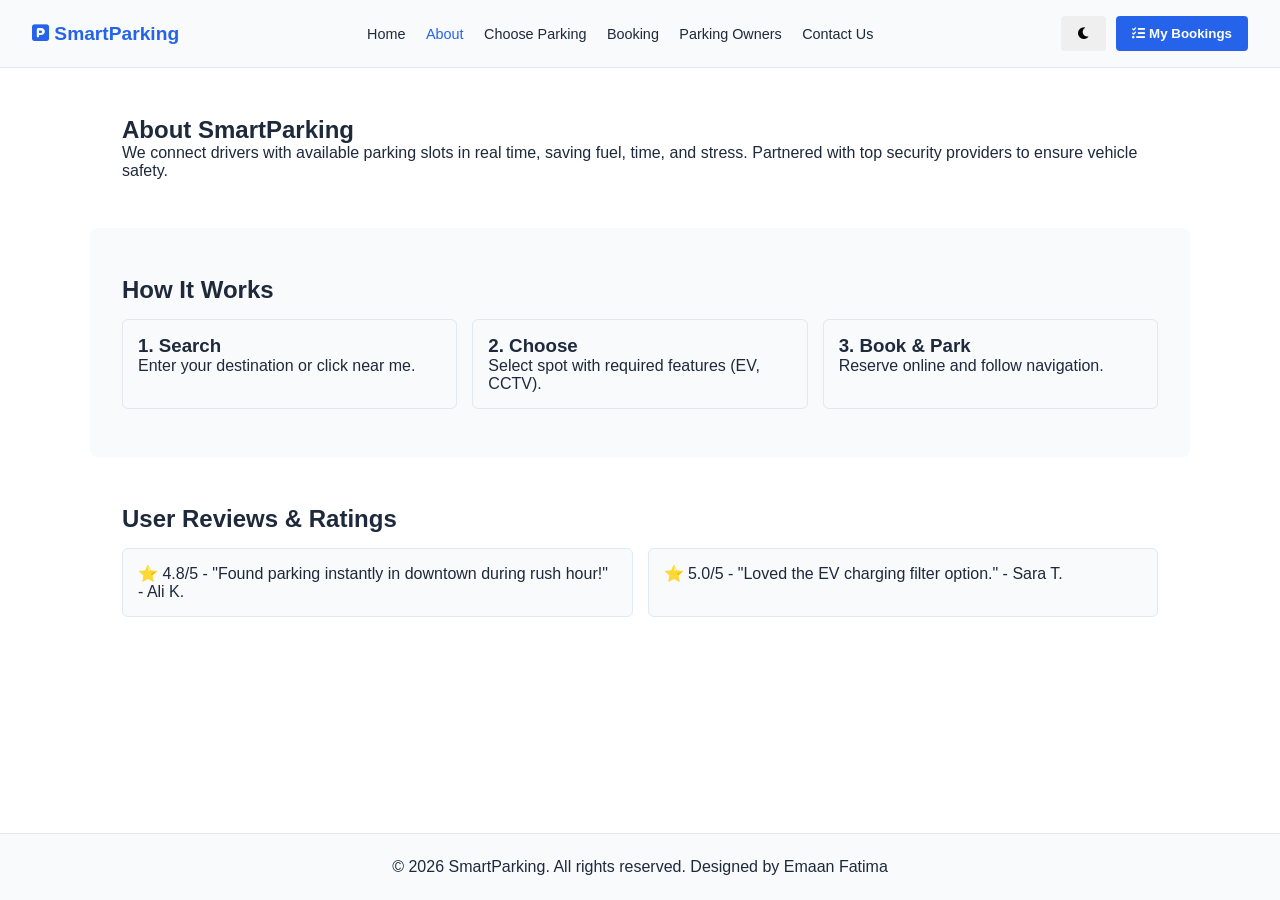
==== about.html @ fd219ec8 "Initial commit" ====
<!DOCTYPE html>
<html lang="en">
<head>
  <meta charset="UTF-8"><title>About - SmartParking</title>
  <link rel="stylesheet" href="style.css">
  <link rel="stylesheet" href="https://cdnjs.cloudflare.com/ajax/libs/font-awesome/6.0.0/css/all.min.css">
</head>
<body>
  <header>
    <div class="logo"><i class="fa-solid fa-square-parking"></i> SmartParking</div>
    <nav>
      <a href="index.html">Home</a>
      <a href="about.html" class="active">About</a>
      <a href="choose-parking.html">Choose Parking</a>
      <a href="booking.html">Booking</a>
      <a href="parking.html">Parking Owners</a>
      <a href="contact%20us.html">Contact Us</a>
    </nav>
    <div class="nav-actions">
      <button id="theme-toggle" class="btn-theme"><i class="fa-solid fa-moon"></i></button>
      <button class="btn-primary" onclick="openMyBookings()"><i class="fa-solid fa-list-check"></i> My Bookings</button>
    </div>
  </header>

  <main>
    <section class="section">
      <h2>About SmartParking</h2>
      <p>We connect drivers with available parking slots in real time, saving fuel, time, and stress. Partnered with top security providers to ensure vehicle safety.</p>
    </section>

    <section class="section highlight-bg">
      <h2>How It Works</h2>
      <div class="steps-grid">
        <div class="step"><h3>1. Search</h3><p>Enter your destination or click near me.</p></div>
        <div class="step"><h3>2. Choose</h3><p>Select spot with required features (EV, CCTV).</p></div>
        <div class="step"><h3>3. Book & Park</h3><p>Reserve online and follow navigation.</p></div>
      </div>
    </section>

    <section class="section">
      <h2>User Reviews & Ratings</h2>
      <div class="reviews-grid">
        <div class="review-card">⭐ 4.8/5 - "Found parking instantly in downtown during rush hour!" - Ali K.</div>
        <div class="review-card">⭐ 5.0/5 - "Loved the EV charging filter option." - Sara T.</div>
      </div>
    </section>
  </main>

  <footer><p><center><bold>&copy; 2026 SmartParking. All rights reserved. Designed by Emaan Fatima</bold></center></p></footer>

  <div id="booking-modal" class="modal">
    <div class="modal-content">
      <span class="close-btn" onclick="closeModal()">&times;</span>
      <h3>📱 Booking Details</h3>
      <div id="modal-details"></div>
    </div>
  </div>
  <script src="script.js"></script>
</body>
</html>
---- style.css ----
:root {
  --bg-color: #ffffff;
  --text-color: #1e293b;
  --card-bg: #f8fafc;
  --primary-color: #2563eb;
  --border-color: #e2e8f0;
}

.dark-theme {
  --bg-color: #0f172a;
  --text-color: #f8fafc;
  --card-bg: #1e293b;
  --border-color: #334155;
}

* { box-sizing: border-box; margin: 0; padding: 0; font-family: 'Segoe UI', sans-serif; }
body { background: var(--bg-color); color: var(--text-color); transition: 0.3s; min-height: 100vh; display: flex; flex-direction: column; }

header { display: flex; justify-content: space-between; align-items: center; padding: 1rem 2rem; background: var(--card-bg); border-bottom: 1px solid var(--border-color); position: sticky; top: 0; }
.logo { font-size: 1.2rem; font-weight: bold; color: var(--primary-color); }
nav a { margin: 0 8px; text-decoration: none; color: var(--text-color); font-weight: 500; font-size: 0.9rem; }
nav a:hover, nav a.active { color: var(--primary-color); }
.nav-actions { display: flex; gap: 10px; }

main { flex: 1; }
.section { padding: 3rem 2rem; max-width: 1100px; margin: 0 auto; }
.highlight-bg { background: var(--card-bg); border-radius: 8px; }

.hero { text-align: center; padding: 4rem 1rem; background: var(--card-bg); }
.search-box { margin-top: 1.5rem; display: flex; justify-content: center; gap: 10px; flex-wrap: wrap; }
.search-box input { padding: 10px; width: 300px; border: 1px solid var(--border-color); border-radius: 4px; }

button, .btn { padding: 10px 16px; border: none; border-radius: 4px; cursor: pointer; font-weight: bold; text-decoration: none; display: inline-block; }
.btn-primary { background: var(--primary-color); color: white; }
.btn-secondary { background: #64748b; color: white; }
.btn-search { background: #10b981; color: white; }
.btn-near-me { background: #8b5cf6; color: white; }

.map-container { border: 2px dashed var(--border-color); padding: 20px; margin-top: 15px; border-radius: 8px; }
.parking-grid { display: grid; grid-template-columns: repeat(auto-fit, minmax(80px, 1fr)); gap: 15px; margin-top: 10px; }
.spot { padding: 20px; border-radius: 6px; text-align: center; color: white; font-weight: bold; cursor: pointer; }
.spot.available { background: #22c55e; }
.spot.occupied { background: #ef4444; cursor: not-allowed; opacity: 0.7; }
.legend { display: inline-block; width: 12px; height: 12px; border-radius: 50%; }
.legend.available { background: #22c55e; }
.legend.occupied { background: #ef4444; }

.filters { display: flex; gap: 15px; margin-bottom: 20px; flex-wrap: wrap; }
.parking-list { display: grid; grid-template-columns: repeat(auto-fit, minmax(250px, 1fr)); gap: 20px; }
.card { background: var(--card-bg); border: 1px solid var(--border-color); border-radius: 8px; padding: 15px; }

.form-container { display: grid; gap: 15px; max-width: 400px; margin-top: 15px; }
.form-group { display: flex; flex-direction: column; }
.form-group input, .form-group select, .form-group textarea { padding: 8px; margin-top: 5px; border: 1px solid var(--border-color); border-radius: 4px; }

.steps-grid, .reviews-grid { display: grid; grid-template-columns: repeat(auto-fit, minmax(200px, 1fr)); gap: 15px; margin-top: 15px; }
.step, .review-card { background: var(--card-bg); padding: 15px; border-radius: 6px; border: 1px solid var(--border-color); }

footer { text-align: center; padding: 1.5rem; background: var(--card-bg); border-top: 1px solid var(--border-color); margin-top: 2rem; }
.modal { display: none; position: fixed; top: 0; left: 0; width: 100%; height: 100%; background: rgba(0,0,0,0.5); justify-content: center; align-items: center; z-index: 1000; }
.modal-content { background: var(--bg-color); padding: 20px; border-radius: 8px; width: 300px; position: relative; }
.close-btn { position: absolute; right: 10px; top: 5px; cursor: pointer; font-size: 20px; }
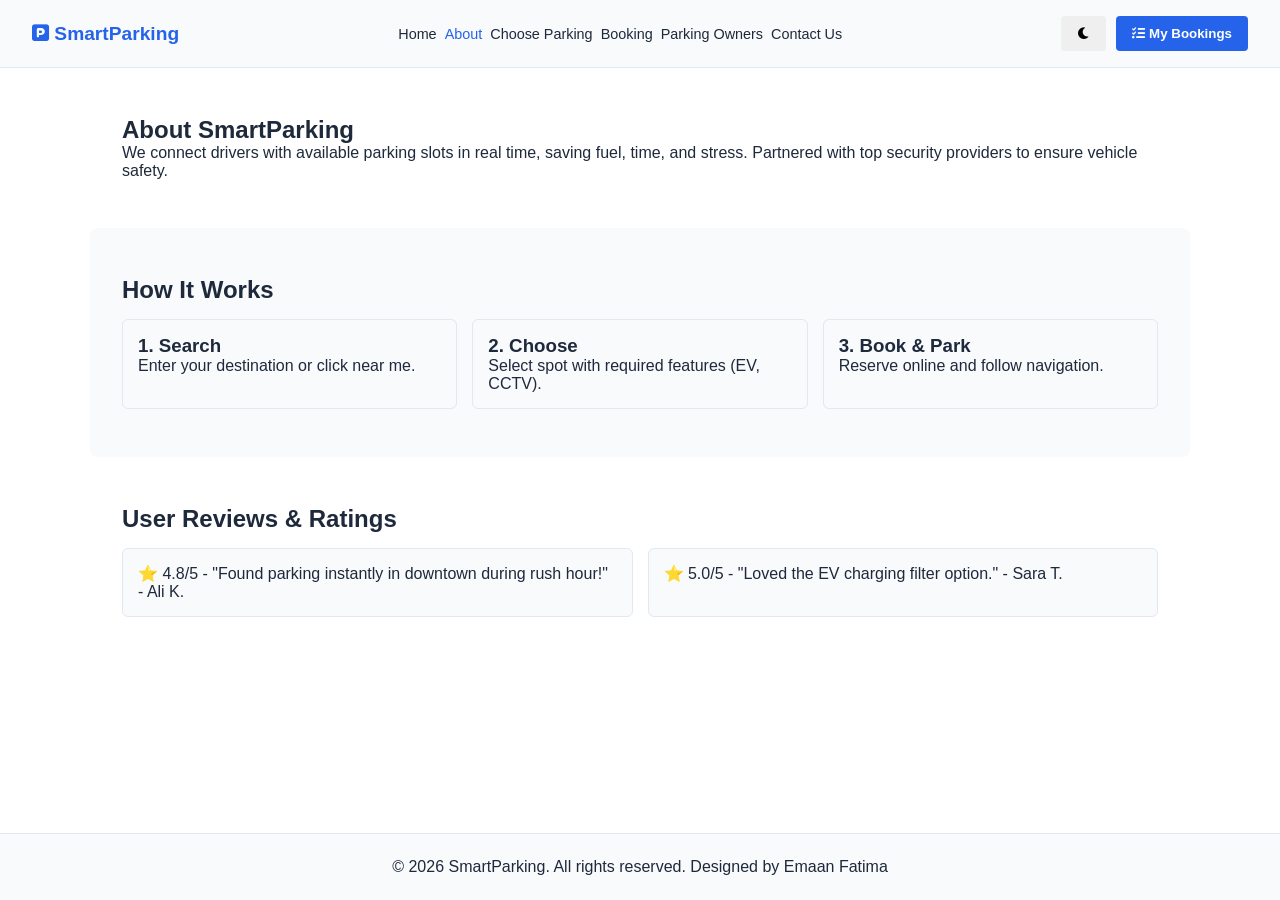
==== commit 04250eab: "initial commit" ====
--- a/about.html
+++ b/about.html
@@ -1,7 +1,8 @@
 <!DOCTYPE html>
 <html lang="en">
 <head>
-  <meta charset="UTF-8"><title>About - SmartParking</title>
+  <meta charset="UTF-8"><meta name="viewport" content="width=device-width, initial-scale=1.0"><title>About - SmartParking</title>
+  <link rel="icon" type="image/svg+xml" href="favicon.svg">
   <link rel="stylesheet" href="style.css">
   <link rel="stylesheet" href="https://cdnjs.cloudflare.com/ajax/libs/font-awesome/6.0.0/css/all.min.css">
 </head>
--- a/style.css
+++ b/style.css
@@ -14,11 +14,13 @@
 }
 
 * { box-sizing: border-box; margin: 0; padding: 0; font-family: 'Segoe UI', sans-serif; }
+html { overflow-x: hidden; }
 body { background: var(--bg-color); color: var(--text-color); transition: 0.3s; min-height: 100vh; display: flex; flex-direction: column; }
 
-header { display: flex; justify-content: space-between; align-items: center; padding: 1rem 2rem; background: var(--card-bg); border-bottom: 1px solid var(--border-color); position: sticky; top: 0; }
+header { display: flex; justify-content: space-between; align-items: center; gap: 1rem; padding: 1rem 2rem; background: var(--card-bg); border-bottom: 1px solid var(--border-color); position: sticky; top: 0; z-index: 10; }
 .logo { font-size: 1.2rem; font-weight: bold; color: var(--primary-color); }
-nav a { margin: 0 8px; text-decoration: none; color: var(--text-color); font-weight: 500; font-size: 0.9rem; }
+nav { display: flex; justify-content: center; flex-wrap: wrap; gap: 0.25rem 0.5rem; }
+nav a { margin: 0; text-decoration: none; color: var(--text-color); font-weight: 500; font-size: 0.9rem; }
 nav a:hover, nav a.active { color: var(--primary-color); }
 .nav-actions { display: flex; gap: 10px; }
 
@@ -59,4 +61,34 @@
 footer { text-align: center; padding: 1.5rem; background: var(--card-bg); border-top: 1px solid var(--border-color); margin-top: 2rem; }
 .modal { display: none; position: fixed; top: 0; left: 0; width: 100%; height: 100%; background: rgba(0,0,0,0.5); justify-content: center; align-items: center; z-index: 1000; }
 .modal-content { background: var(--bg-color); padding: 20px; border-radius: 8px; width: 300px; position: relative; }
-.close-btn { position: absolute; right: 10px; top: 5px; cursor: pointer; font-size: 20px; }+.close-btn { position: absolute; right: 10px; top: 5px; cursor: pointer; font-size: 20px; }
+
+@media (max-width: 768px) {
+  header { position: relative; flex-direction: column; align-items: stretch; padding: 0.9rem 1rem; }
+  .logo { text-align: center; }
+  nav { line-height: 1.5; }
+  nav a { padding: 0.25rem 0.35rem; }
+  .nav-actions { justify-content: center; flex-wrap: wrap; }
+
+  .hero { padding: 2.5rem 1rem; }
+  .hero h1 { font-size: clamp(1.7rem, 8vw, 2.35rem); }
+  .hero p { line-height: 1.5; }
+  .section { padding: 2rem 1rem; }
+  .highlight-bg { border-radius: 0; }
+
+  .search-box { align-items: stretch; flex-direction: column; }
+  .search-box input, .search-box button { width: 100%; }
+  .filters { align-items: stretch; flex-direction: column; gap: 10px; }
+  .filters select, .filters label { width: 100%; }
+  .filters label { display: block; }
+
+  .parking-grid { grid-template-columns: repeat(2, minmax(0, 1fr)); gap: 10px; }
+  .spot { padding: 1rem 0.5rem; }
+  .parking-list { grid-template-columns: 1fr; }
+  .form-container { max-width: none; width: 100%; }
+  .form-group input, .form-group select, .form-group textarea { width: 100%; min-height: 42px; }
+
+  footer { padding: 1.25rem 1rem; line-height: 1.5; }
+  .modal { padding: 1rem; }
+  .modal-content { width: min(100%, 360px); }
+}
